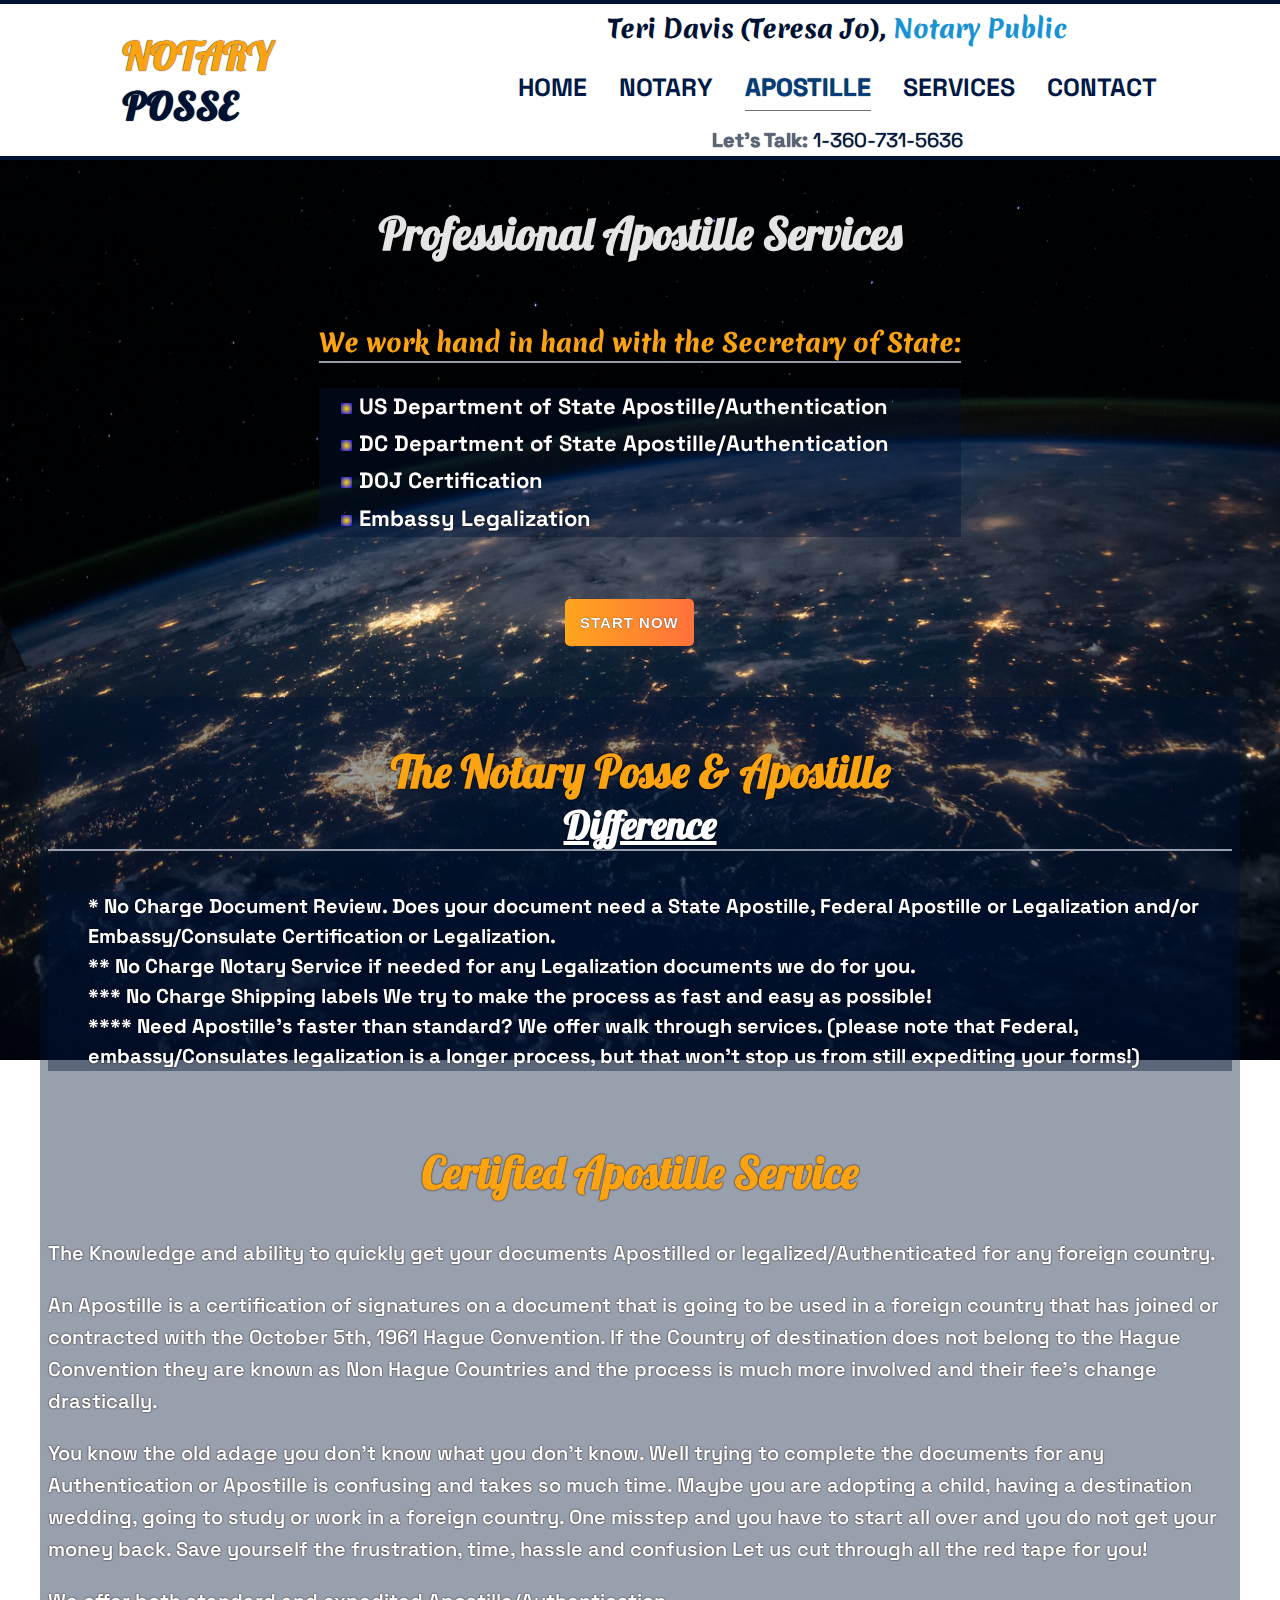
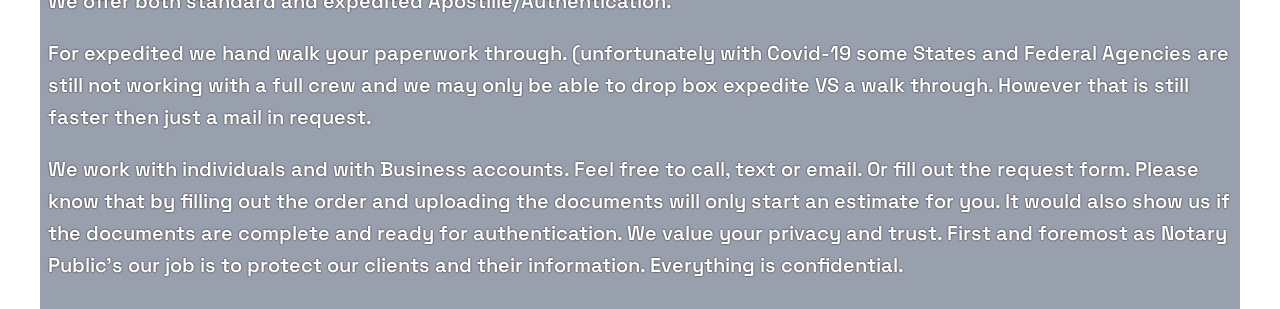
==== apostille.html @ 1f8e160b "update 1.05 commit" ====
<!DOCTYPE html>
<html lang="en">

<head>
    <meta charset="UTF-8">
    <meta http-equiv="X-UA-Compatible" content="IE=edge">
    <meta name="viewport" content="width=device-width, initial-scale=1.0">
    <link rel="preconnect" href="https://fonts.googleapis.com">
    <link rel="preconnect" href="https://fonts.gstatic.com" crossorigin>
    <link
        href="https://fonts.googleapis.com/css2?family=Lobster&family=Merienda:wght@700&family=Space+Grotesk:wght@400;700&display=swap"
        rel="stylesheet">
    <link rel="stylesheet" href="index.css">
    <title>Notary Posse - Apostille</title>
</head>

<body>

    <header class="sticky">

        <nav class="flex nav-layout">
            <div>
                <h1>Notary <span>Posse</span></h1>
            </div>
            <div id="nav-responsive">
                <div>
                    <h3 class="center-text">Teri Davis (Teresa Jo), <span class="text-light-blue">Notary
                            Public</span></h3>

                </div>
                <ul class="flex nav-button-layout">
                    <li><a href="index.html">HOME</a></li>
                    <li><a href="notary.html">NOTARY</a></li>
                    <li><a class="current-page" href="#">APOSTILLE</a></li>
                    <li><a href="services.html">SERVICES</a></li>
                    <li><a href="contact.html">CONTACT</a></li>
                </ul>
                <div>
                    <p class="center-text">Let's Talk: <span>1-360-731-5636</span></p>
                </div>
            </div>
        </nav>
    </header>
    <img class="notary-space-image" src="images/nasa-Q1p7bh3SHj8-unsplash.jpg"
        alt=" Nasa image of earth at night showing the connection of lights">
    <div class="container-width color-white body-padding">
        <div class="flex flex-column align-items-center">
            <h2>Professional Apostille Services</h2>
            <div>
                <h3 class="text-orange border-underline center-text">We work hand in hand with the Secretary of
                    State:</h3>
                <ul class="services-li background-blue">
                    <li>US Department of State Apostille/Authentication</li>
                    <li>DC Department of State Apostille/Authentication</li>
                    <li>DOJ Certification</li>
                    <li>Embassy Legalization</li>
                </ul>
            </div>

        </div>
        <div class="button-container margin-0-a margin-top-4">
            <button class="button button-start">Start Now</button>
        </div>
    </div>

    <div class="background-blue container-width">
        <div class="body-padding margin-top-4">
            <h2 class="center-text border-underline text-orange center-text">The Notary Posse & Apostille <span
                    class="underline block text-white">Difference</span></h2>
            <ul class="body-li text-white background-blue margin-top-4">
                <li>* No Charge Document Review. Does your document need a State Apostille,
                    Federal
                    Apostille or Legalization and/or Embassy/Consulate Certification or Legalization.</li>
                <li>** No Charge Notary Service if needed for any Legalization documents we
                    do
                    for
                    you.</li>
                <li>*** No Charge Shipping labels We try to make the process as fast and easy
                    as
                    possible!</li>
                <li>**** Need Apostille's faster than standard? We offer walk through
                    services.
                    (please note that Federal, embassy/Consulates legalization is a longer process, but that
                    won't
                    stop
                    us
                    from
                    still expediting your forms!)</li>
            </ul>
        </div>

        <div class="container-width body-padding">
            <h2 class="center-text text-orange">Certified Apostille Service</h2>
            <p>The Knowledge and ability to quickly get your documents Apostilled or
                legalized/Authenticated
                for any foreign country.</p>
            <p>An Apostille is a certification of signatures on a document that is going to be used
                in a
                foreign country that has joined or contracted with the October 5th, 1961 Hague Convention. If the
                Country of
                destination does not belong to the Hague Convention they are known as Non Hague Countries and the
                process is
                much more involved and their fee's change drastically. </p>
            <p>You know the old adage you don't know what you don't know. Well trying to complete
                the
                documents for any Authentication or Apostille is confusing and takes so much time. Maybe you are
                adopting a
                child, having a destination wedding, going to study or work in a foreign country. One misstep and
                you
                have
                to
                start all over and you do not get your money back. Save yourself the frustration, time, hassle and
                confusion
                Let
                us cut through all the red tape for you!</p>
            <p>We offer both standard and expedited Apostille/Authentication. </p>
            <p>For expedited we hand walk your paperwork through. (unfortunately with Covid-19 some
                States
                and Federal Agencies are still not working with a full crew and we may only be able to drop box
                expedite
                VS
                a
                walk through. However that is still faster then just a mail in request.</p>
            <p>We work with individuals and with Business accounts. Feel free to call, text or
                email. Or
                fill out the request form. Please know that by filling out the order and uploading the documents
                will
                only
                start
                an estimate for you. It would also show us if the documents are complete and ready for
                authentication.
                We
                value
                your privacy and trust. First and foremost as Notary Public's our job is to protect our clients and
                their
                information. Everything is confidential.</p>
        </div>
    </div>




    <script src="script.js"></script>
</body>

</html>
---- index.css ----
:root {
    font-size: 62.5%;
}

* {
    box-sizing: border-box;
}

body {
    font-size: 1.6rem;
    font-family: 'Space Grotesk', Georgia, 'Times New Roman', Times, serif, Arial, sans-serif, Courier, monospace;
    margin: 0;
}


/* black #000000
light grey #e5e5e5
white #ffffff
dark blue #14214d
orange #fca311 */

/* very light blue #0466c8
light blue #0353a4
medium blue #023e7d
medium dark blue #002855
dark medium blue #001845
black blue #001233
blue grey #33415c
dark grey #5c677d
grey #7d8597
light grey #979dac
white #ffffff 
*/


/* Typography */

h1 {
    font-size: 4rem;
    font-weight: 800;
    font-family: 'Lobster';
}

h2 {
    font-family: 'Lobster', cursive, 'Trebuchet MS', 'Lucida Sans Unicode', 'Lucida Grande', 'Lucida Sans', Arial, sans-serif;
    font-size: 4.5rem;
}

h2 span {
    font-size: 4rem;
}

h3 {
    font-family: 'Merienda', 'Trebuchet MS', 'Lucida Sans Unicode', 'Lucida Grande', 'Lucida Sans', Arial, sans-serif;

}

.lobster {
    font-family: 'Lobster', cursive, 'Trebuchet MS', 'Lucida Sans Unicode', 'Lucida Grande', 'Lucida Sans', Arial, sans-serif;
}



h3 {
    font-size: 2.5rem;
    font-weight: 800;
}

h4 {
    font-family: 'Lobster', cursive, 'Trebuchet MS', 'Lucida Sans Unicode', 'Lucida Grande', 'Lucida Sans', Arial, sans-serif;
    font-size: 2.5rem;
}

aside {
    font-family: system-ui, -apple-system, BlinkMacSystemFont, 'Segoe UI', Roboto, Oxygen, Ubuntu, Cantarell, 'Open Sans', 'Helvetica Neue', sans-serif;
    font-size: 2rem;
}

aside li {
    font-size: 2rem;
    list-style: none;
    font-weight: 700;
}

p {
    font-weight: 600;
    font-size: 2rem;
    line-height: 1.6;
}

nav p {
    color: #5c677d;
    text-shadow: 0 0 1px black;
    font-weight: 800;
}

nav p span {
    color: #001845;
    font-weight: 400;
}

.underline {
    text-decoration: underline;
    font-weight: 800;
}

.services-li {
    font-size: 2.2rem;
    list-style: square repeating-radial-gradient(gold, blue);
    line-height: 1.7;
    font-weight: 700;
}

.center-text {
    text-align: center;
}

.width-box {
    max-width: 30rem;
    justify-content: center;
}

.flex-column {
    flex-direction: column;
}

.flex-center {
    justify-content: center;
}

.flex-evenly {
    justify-content: space-evenly;
}

.flex-around {
    justify-content: space-around;
}

.flex-between {
    align-items: flex-end;
    height: 100%;
}

.align-items-center {
    align-items: center;
}

.landing-image {
    width: 100%;
    border-radius: 20px;
}

.block {
    display: block;
}

.margin-0-a {
    margin: 0 auto;
}

.button-container {
    margin-top: 3em;
    width: 15rem;
    height: 5rem;
}


/* *** Layout *** */


/* --- Nav Layout --- // */

h1 {
    color: #fca311;
    text-transform: uppercase;
    text-shadow: 0 0 1px black;

}

h1 span {
    display: block;
    color: #001233;
}


.container-width {
    max-width: 120rem;
    margin: 0 auto;
}

.nav-layout {
    justify-content: space-around;
    height: 10em;
    border-top: 4px solid #001233;
    border-bottom: 4px solid #001233;
    width: 100%;
    align-items: center;
    background-color: #ffffff
}

.sticky {
    position: sticky;
    top: 0;
    z-index: 2;
}

.nav-button-layout {
    align-items: center;
    list-style: none;
    gap: 2em;
}

nav ul {
    list-style: none;
    padding: 0;
    display: flex;
    justify-content: center;
}


nav a {
    text-decoration: none;
    color: #001845;
    font-size: 2.5rem;
    font-weight: 700;
    padding: .25em 0;
}

nav a:hover,
nav a:focus {
    color: #1792d2;
}

.current-page {
    border-bottom: 1px solid #707070;
    color: #023e7d;
    text-shadow: 0 0 1px black;

}

.current-page:hover {
    color: #707070;
}


/* --- body layout --- */
.flex {
    display: flex;
}


.flex-width-60 {
    width: 60%;
}

.flex-width-40 {
    width: 40%;
}

.flex-width-20 {
    width: 20%;
}



h3 {
    color: #001233;
}

h3 span {
    color: #1792d2;
}

.sticky-widget {
    position: sticky;

}

.background-grey {
    background-color: #e5e5e5;
}

.body-padding {
    padding: .5em;
}

.border-circle {
    border-radius: 50%;
    width: 70%;
    color: #fca311;
    justify-content: center;
    padding: 5em;
}



.border-circle p {
    color: #ffffff;

}

.text-white {
    color: white;
    text-shadow: 0 0 2px black;
}


.background-blue {
    background-color: #00123366;
    color: #ffffff;
    text-shadow: 0 0 2px black;
}



.text-orange {
    color: #fca311;
    text-shadow: 0 0 2px black;
}

.border-left-orange {
    border-left: 2px solid #fca311;
}

.margin {
    margin: 0;
}

.margin-bottom-0 {
    margin-bottom: 0;
}

.body-li {
    list-style: none;
    font-size: 2rem;
    line-height: 1.5;
    font-weight: 800;
}



.border-orange {
    border: 5px solid #fca311;
}

.text-light-blue {
    color: #1792d2;
}


/* fun border */
.border-underline {
    border-bottom: 2px solid #979dac;

}

.margin-top-1 {
    margin-top: 1rem;
}

.margin-top-4 {
    margin-top: 4rem;
}

.margin-top-7 {
    margin-top: 7rem;
}

.button-home-top {
    margin-top: 9em;
}

.gap-2em {
    gap: 2em;
}

.nav-flex {
    display: flex;
}

.flex-width-33 {
    width: 33%;
}

.notary-space-image {
    width: 100%;
    height: 100vh;
    position: fixed;
    z-index: -1;
}

.color-white {
    color: #e5e5e5;
}

.top-10 {
    margin-top: 60rem;
}

.image-width {
    max-width: 50%;
}

.notary-image {
    width: 100%;
    border-radius: 50%;
}

.container-contact-width {
    width: 30rem;
}

.email-collector {
    width: 80%;
    max-width: 300px;
}

.border-contact {
    border: 4px double #001233;
    background-color: #5b6378c9;
    padding: 1em;
    text-align: center;
    margin-top: 2em;
    color: #e2e8f4;
    font-size: 2rem;
}

.order-2 {
    order: 2;
}

/* ***Modal*** */
#overlay {
    display: none;
    width: 100%;
    height: 100%;
    position: fixed;
    top: 0;
    left: 0;
    bottom: 0;
    right: 0;
    background-color: rgba(0, 0, 0, 0.8);
}

#modal {
    background-color: rgba(0, 0, 0, 0);
    max-width: 800px;
    color: white;
    margin: 0 auto;
    padding: 20px;
    height: 500px;
    position: relative;
    top: 30%;
}

#open-modal,
#close-modal {
    background-color: royalblue;
    color: white;
    padding: 15px;
    font-size: 20px;
    cursor: pointer;
}

.hover-modal:hover {
    cursor: pointer;
    color: white;
    text-decoration: underline gold;
}

/* ***Modal*** */

input {
    width: 100%;
    border-radius: 5px;
}

label {
    text-align: center;
}

input {
    font-family: inherit;
    text-align: center;
    margin-bottom: .75em;
    padding: .25em;
    border: 1px solid #404040;
    transform: scale(1);
    transition: transform 250ms;
}

input:focus {
    transform: scale(1.1);
}

@media (max-width:600px) {
    .grid {
        display: flex;
        flex-direction: column;
    }

    nav p {
        font-size: 1.5rem;
    }

    nav p span {
        font-size: 2rem;
    }

    .flex-width-60 {
        width: 100%;
    }

    .border-circle {
        border-radius: 0;
        width: 100%;
    }

    .flex {
        flex: none;
        display: grid;
        place-items: center;
    }

    .body-padding {
        width: 100%;

    }

    h1 {
        margin: 0;
        font-size: 3rem;
    }

    h1 span {
        display: inline;
    }

    h3 {
        font-size: 2rem;
        margin-top: 0;
    }

    h3 span {
        display: block;
        order: 2;
    }

    nav h3 {
        margin-bottom: 0;
    }

    nav p {
        margin: 0;
    }

    .nav-button-layout {
        display: flex;
        margin: 0;
        gap: 8px;
    }

    nav a {
        font-size: 1.5rem;
    }

    .border-left-orange {
        border: none;
    }

    .underline-transition {
        border-bottom: 2px solid #979dac;
    }

    .top-10 {
        margin-top: 10rem;
    }

    .flex-width-40 {
        width: 100%;
    }

    .flex-width-33 {
        width: 100%;
    }

}

.grid-column-span-2 {
    grid-column: span 2;
}


.modal-background {
    border-radius: 2em;
    max-width: 400px;
    padding: 1em;
}



.stamp-image {
    width: 100%;
    border-radius: 2rem;
}

.font-size-plus {
    font-size: 2.4rem;
}

.button {
    display: inline-block;
    padding: 1em 1em;
    font-size: 1.5rem;
    text-transform: uppercase;
    font-weight: 900;
    letter-spacing: 1px;
    border: 0;
    cursor: pointer;
}

.button-start {
    background-image: linear-gradient(to left, #FF713B, #FFA51D);
    color: white;
    text-shadow: 0 0 1px black;
    border-radius: 5px;
    transform: scale(1);
    transition: transform 250ms;
}

.button-start:hover,
.button-start:focus {
    transform: scale(1.1);
    color: #1792d2;
}


/* Intro animation and @media */

/* Below turned off because it was annoying every time */

.intro-logo-container {
    content: '';
    width: 120rem;
    position: fixed;
    opacity: .07;
}

.fade-out {
    -webkit-animation: fadeout 6s;
    -moz-animation: fadeout 6s;
    animation: fadeout 6s;
}

.image-landing {
    width: 100%;
}



.logo {
    width: 100%;
    height: 100vh;
}

.fadein {
    animation: fadein 3s;

}


/* @keyframes fadeout {
    from {
        opacity: 1
    }

    to {
        opacity: .1
    }
}

@-webkit-keyframeskeyframes fadeout {
    from {
        opacity: 1
    }

    to {
        opacity: .1
    }
}

@-moz-keyframeskeyframes fadeout {
    from {
        opacity: 1
    }

    to {
        opacity: .1
    }
}

@keyframes fadein {
    from {
        opacity: 0
    }

    to {
        opacity: 1
    }
} */
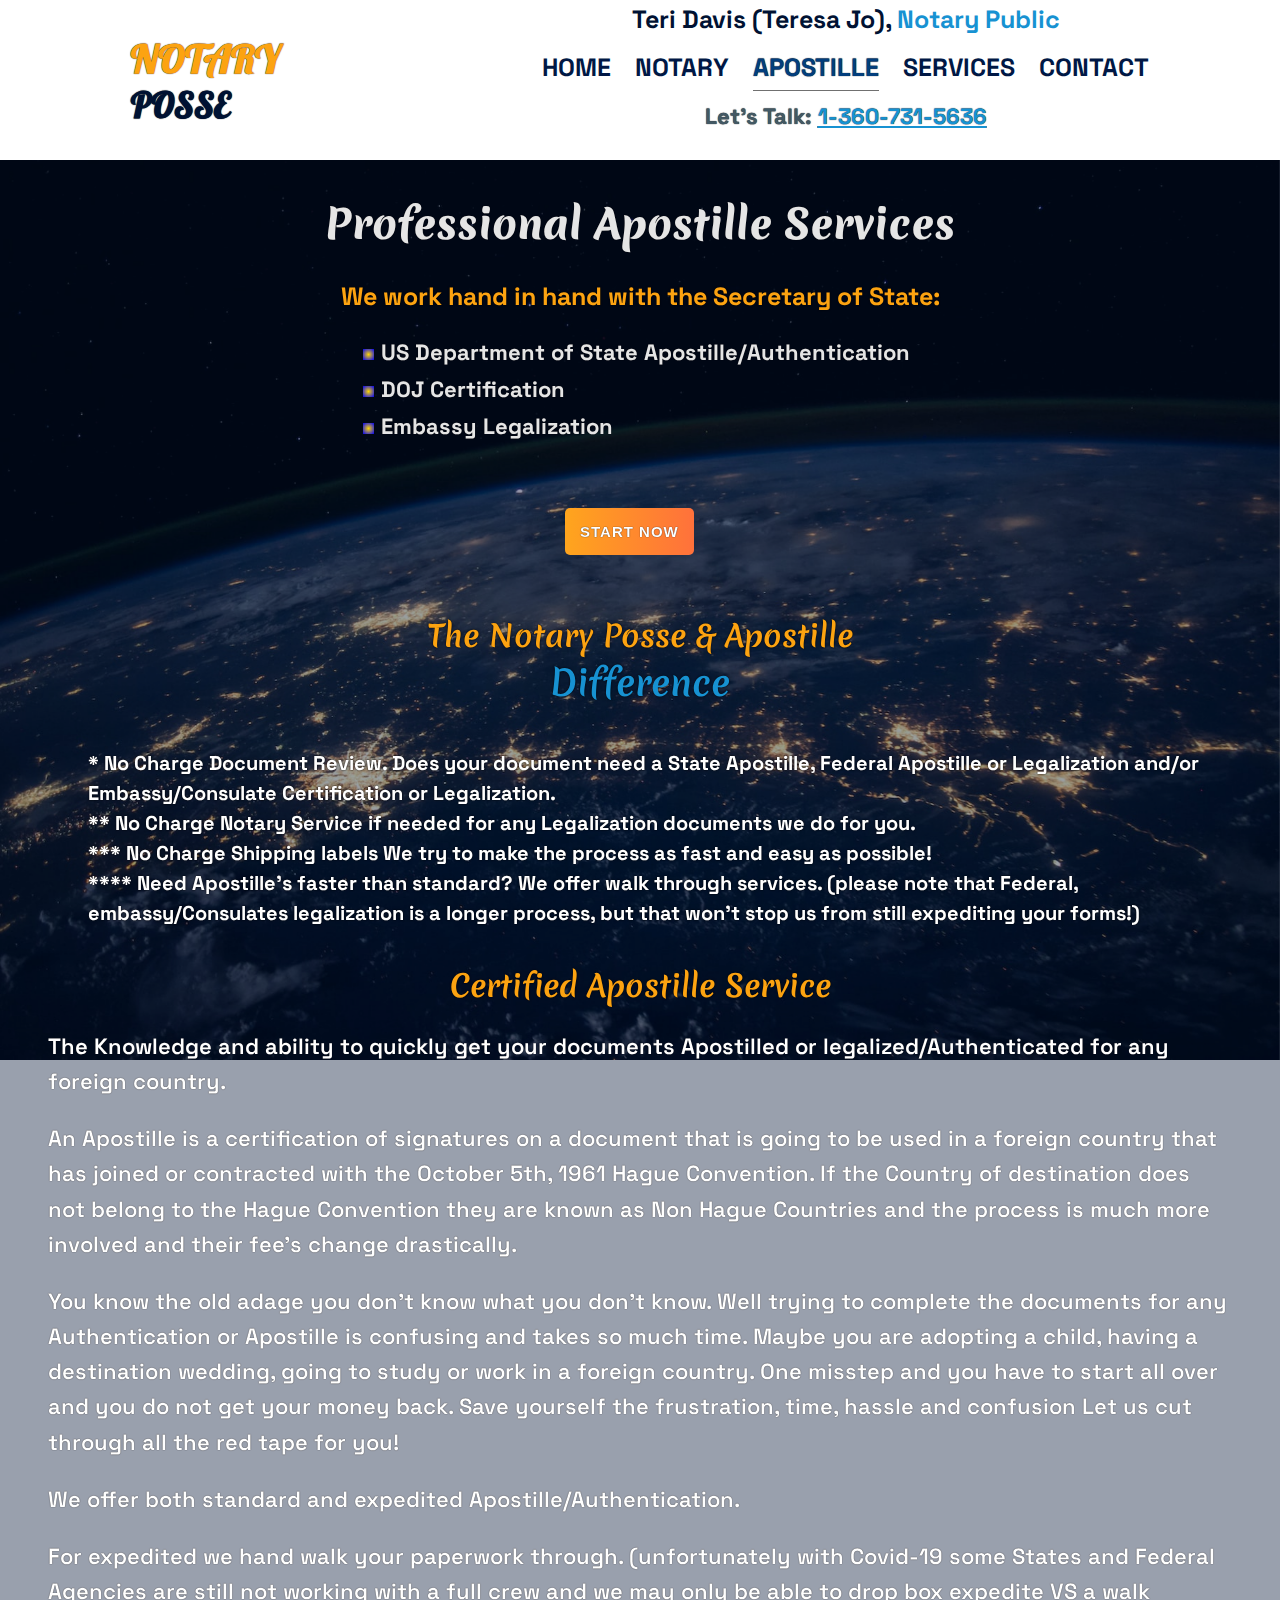
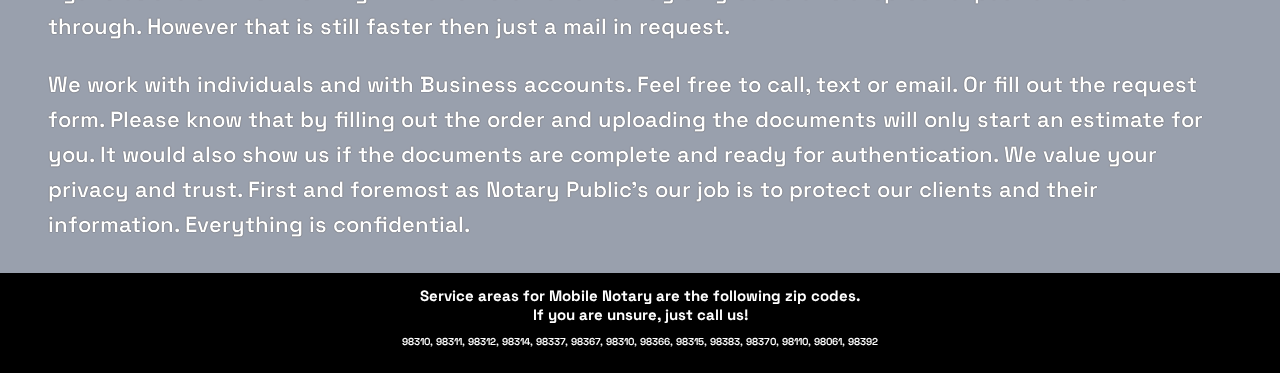
==== commit 1cb51a3b: "Commit for final review layout" ====
--- a/apostille.html
+++ b/apostille.html
@@ -5,6 +5,8 @@
     <meta charset="UTF-8">
     <meta http-equiv="X-UA-Compatible" content="IE=edge">
     <meta name="viewport" content="width=device-width, initial-scale=1.0">
+    <meta name="description" content="Provider of local, online, and mobile, notary services.">
+    <meta name="description" content="Provider of online, US wide, every state and local city apostille services.">
     <link rel="preconnect" href="https://fonts.googleapis.com">
     <link rel="preconnect" href="https://fonts.gstatic.com" crossorigin>
     <link
@@ -15,130 +17,133 @@
 </head>
 
 <body>
+    <div class="background-blue">
 
-    <header class="sticky">
+        <nav class="sticky">
+            <div class="nav-layout">
+                <div>
+                    <h2>Notary <span>Posse</span></h2>
+                </div>
 
-        <nav class="flex nav-layout">
-            <div>
-                <h1>Notary <span>Posse</span></h1>
-            </div>
-            <div id="nav-responsive">
-                <div>
-                    <h3 class="center-text">Teri Davis (Teresa Jo), <span class="text-light-blue">Notary
-                            Public</span></h3>
-
-                </div>
-                <ul class="flex nav-button-layout">
-                    <li><a href="index.html">HOME</a></li>
-                    <li><a href="notary.html">NOTARY</a></li>
-                    <li><a class="current-page" href="#">APOSTILLE</a></li>
-                    <li><a href="services.html">SERVICES</a></li>
-                    <li><a href="contact.html">CONTACT</a></li>
-                </ul>
-                <div>
-                    <p class="center-text">Let's Talk: <span>1-360-731-5636</span></p>
+                <div class="flex flex-column flex-evenly">
+                    <div>
+                        <h3 class="center-text">Teri Davis (Teresa Jo), <span class="text-light-blue">Notary
+                                Public</span></h3>
+                    </div>
+                    <ul class="nav-button-layout">
+                        <li><a href="index.html">HOME</a></li>
+                        <li><a href="notary.html">NOTARY</a></li>
+                        <li><a class="current-page" href="#">APOSTILLE</a></li>
+                        <li><a href="services.html">SERVICES</a></li>
+                        <li><a href="contact.html">CONTACT</a></li>
+                    </ul>
+                    <div>
+                        <p class="center-text">Let's Talk: <span>1-360-731-5636</span></p>
+                    </div>
                 </div>
             </div>
         </nav>
-    </header>
-    <img class="notary-space-image" src="images/nasa-Q1p7bh3SHj8-unsplash.jpg"
-        alt=" Nasa image of earth at night showing the connection of lights">
-    <div class="container-width color-white body-padding">
-        <div class="flex flex-column align-items-center">
-            <h2>Professional Apostille Services</h2>
-            <div>
-                <h3 class="text-orange border-underline center-text">We work hand in hand with the Secretary of
-                    State:</h3>
-                <ul class="services-li background-blue">
-                    <li>US Department of State Apostille/Authentication</li>
-                    <li>DC Department of State Apostille/Authentication</li>
-                    <li>DOJ Certification</li>
-                    <li>Embassy Legalization</li>
+        <div class="background-image"></div>
+        <header class="container-width color-white body-padding">
+            <div class="flex flex-column align-items-center">
+                <h1 class="center-text">Professional Apostille Services</h1>
+                <div>
+                    <h3 class="text-orange border-underline center-text">We work hand in hand with the Secretary of
+                        State:</h3>
+                    <ul class="services-li flex-column">
+                        <li>US Department of State Apostille/Authentication</li>
+                        <li>DOJ Certification</li>
+                        <li>Embassy Legalization</li>
+                    </ul>
+                </div>
+
+            </div>
+            <div class="button-container margin-0-a margin-top-4">
+                <button class="button button-start">Start Now</button>
+            </div>
+        </header>
+
+        <main class="container-width">
+            <div class="body-padding margin-top-4">
+                <h2 class="center-text border-underline text-orange center-text">The Notary Posse & Apostille <span
+                        class="block text-light-blue">Difference</span></h2>
+                <ul class="body-li text-white margin-top-4">
+                    <li>* No Charge Document Review. Does your document need a State Apostille,
+                        Federal
+                        Apostille or Legalization and/or Embassy/Consulate Certification or Legalization.</li>
+                    <li>** No Charge Notary Service if needed for any Legalization documents we
+                        do
+                        for
+                        you.</li>
+                    <li>*** No Charge Shipping labels We try to make the process as fast and easy
+                        as
+                        possible!</li>
+                    <li>**** Need Apostille's faster than standard? We offer walk through
+                        services.
+                        (please note that Federal, embassy/Consulates legalization is a longer process, but that
+                        won't
+                        stop
+                        us
+                        from
+                        still expediting your forms!)</li>
                 </ul>
             </div>
 
-        </div>
-        <div class="button-container margin-0-a margin-top-4">
-            <button class="button button-start">Start Now</button>
-        </div>
+            <div class="container-width body-padding">
+                <h2 class="center-text text-orange border-underline">Certified Apostille Service</h2>
+                <p>The Knowledge and ability to quickly get your documents Apostilled or
+                    legalized/Authenticated
+                    for any foreign country.</p>
+                <p>An Apostille is a certification of signatures on a document that is going to be used
+                    in a
+                    foreign country that has joined or contracted with the October 5th, 1961 Hague Convention. If the
+                    Country of
+                    destination does not belong to the Hague Convention they are known as Non Hague Countries and the
+                    process is
+                    much more involved and their fee's change drastically. </p>
+                <p>You know the old adage you don't know what you don't know. Well trying to complete
+                    the
+                    documents for any Authentication or Apostille is confusing and takes so much time. Maybe you are
+                    adopting a
+                    child, having a destination wedding, going to study or work in a foreign country. One misstep and
+                    you
+                    have
+                    to
+                    start all over and you do not get your money back. Save yourself the frustration, time, hassle and
+                    confusion
+                    Let
+                    us cut through all the red tape for you!</p>
+                <p>We offer both standard and expedited Apostille/Authentication. </p>
+                <p>For expedited we hand walk your paperwork through. (unfortunately with Covid-19 some
+                    States
+                    and Federal Agencies are still not working with a full crew and we may only be able to drop box
+                    expedite
+                    VS
+                    a
+                    walk through. However that is still faster then just a mail in request.</p>
+                <p>We work with individuals and with Business accounts. Feel free to call, text or
+                    email. Or
+                    fill out the request form. Please know that by filling out the order and uploading the documents
+                    will
+                    only
+                    start
+                    an estimate for you. It would also show us if the documents are complete and ready for
+                    authentication.
+                    We
+                    value
+                    your privacy and trust. First and foremost as Notary Public's our job is to protect our clients and
+                    their
+                    information. Everything is confidential.</p>
+            </div>
+        </main>
+
     </div>
 
-    <div class="background-blue container-width">
-        <div class="body-padding margin-top-4">
-            <h2 class="center-text border-underline text-orange center-text">The Notary Posse & Apostille <span
-                    class="underline block text-white">Difference</span></h2>
-            <ul class="body-li text-white background-blue margin-top-4">
-                <li>* No Charge Document Review. Does your document need a State Apostille,
-                    Federal
-                    Apostille or Legalization and/or Embassy/Consulate Certification or Legalization.</li>
-                <li>** No Charge Notary Service if needed for any Legalization documents we
-                    do
-                    for
-                    you.</li>
-                <li>*** No Charge Shipping labels We try to make the process as fast and easy
-                    as
-                    possible!</li>
-                <li>**** Need Apostille's faster than standard? We offer walk through
-                    services.
-                    (please note that Federal, embassy/Consulates legalization is a longer process, but that
-                    won't
-                    stop
-                    us
-                    from
-                    still expediting your forms!)</li>
-            </ul>
-        </div>
-
-        <div class="container-width body-padding">
-            <h2 class="center-text text-orange">Certified Apostille Service</h2>
-            <p>The Knowledge and ability to quickly get your documents Apostilled or
-                legalized/Authenticated
-                for any foreign country.</p>
-            <p>An Apostille is a certification of signatures on a document that is going to be used
-                in a
-                foreign country that has joined or contracted with the October 5th, 1961 Hague Convention. If the
-                Country of
-                destination does not belong to the Hague Convention they are known as Non Hague Countries and the
-                process is
-                much more involved and their fee's change drastically. </p>
-            <p>You know the old adage you don't know what you don't know. Well trying to complete
-                the
-                documents for any Authentication or Apostille is confusing and takes so much time. Maybe you are
-                adopting a
-                child, having a destination wedding, going to study or work in a foreign country. One misstep and
-                you
-                have
-                to
-                start all over and you do not get your money back. Save yourself the frustration, time, hassle and
-                confusion
-                Let
-                us cut through all the red tape for you!</p>
-            <p>We offer both standard and expedited Apostille/Authentication. </p>
-            <p>For expedited we hand walk your paperwork through. (unfortunately with Covid-19 some
-                States
-                and Federal Agencies are still not working with a full crew and we may only be able to drop box
-                expedite
-                VS
-                a
-                walk through. However that is still faster then just a mail in request.</p>
-            <p>We work with individuals and with Business accounts. Feel free to call, text or
-                email. Or
-                fill out the request form. Please know that by filling out the order and uploading the documents
-                will
-                only
-                start
-                an estimate for you. It would also show us if the documents are complete and ready for
-                authentication.
-                We
-                value
-                your privacy and trust. First and foremost as Notary Public's our job is to protect our clients and
-                their
-                information. Everything is confidential.</p>
-        </div>
-    </div>
-
-
-
+    <footer class="text-white">
+        <h5>Service areas for Mobile Notary are the following zip codes.<span class="block">If you are unsure, just call
+                us!</span></h4>
+            <p> 98310, 98311, 98312, 98314, 98337, 98367, 98310, 98366, 98315, 98383, 98370, 98110, 98061, 98392</p>
+    </footer>
 
     <script src="script.js"></script>
 </body>
--- a/index.css
+++ b/index.css
@@ -35,31 +35,38 @@
 
 /* Typography */
 
+h1,
+h2,
+h2 {
+    font-family: 'Merienda', 'Trebuchet MS', 'Lucida Sans Unicode', 'Lucida Grande', 'Lucida Sans', Arial, sans-serif;
+
+}
+
 h1 {
     font-size: 4rem;
     font-weight: 800;
-    font-family: 'Lobster';
-}
-
-h2 {
+}
+
+h2,
+h3 {
+    margin: 0;
+    font-size: 3rem;
+}
+
+nav h2 {
     font-family: 'Lobster', cursive, 'Trebuchet MS', 'Lucida Sans Unicode', 'Lucida Grande', 'Lucida Sans', Arial, sans-serif;
-    font-size: 4.5rem;
+    margin: 0;
+    font-size: 4rem;
 }
 
 h2 span {
-    font-size: 4rem;
-}
-
-h3 {
-    font-family: 'Merienda', 'Trebuchet MS', 'Lucida Sans Unicode', 'Lucida Grande', 'Lucida Sans', Arial, sans-serif;
-
-}
+    font-size: 3.5rem;
+}
+
 
 .lobster {
     font-family: 'Lobster', cursive, 'Trebuchet MS', 'Lucida Sans Unicode', 'Lucida Grande', 'Lucida Sans', Arial, sans-serif;
 }
-
-
 
 h3 {
     font-size: 2.5rem;
@@ -69,6 +76,15 @@
 h4 {
     font-family: 'Lobster', cursive, 'Trebuchet MS', 'Lucida Sans Unicode', 'Lucida Grande', 'Lucida Sans', Arial, sans-serif;
     font-size: 2.5rem;
+}
+
+h5 {
+    font-size: 1.5rem;
+    margin: 0;
+}
+
+footer p {
+    font-size: 1rem;
 }
 
 aside {
@@ -84,19 +100,23 @@
 
 p {
     font-weight: 600;
-    font-size: 2rem;
+    font-size: 2.2rem;
     line-height: 1.6;
 }
 
 nav p {
-    color: #5c677d;
+    margin-top: 0;
+    color: #435965;
+    text-shadow: none;
+    font-weight: 800;
     text-shadow: 0 0 1px black;
+}
+
+nav p span {
+    color: #1792d2;
     font-weight: 800;
-}
-
-nav p span {
-    color: #001845;
-    font-weight: 400;
+    text-shadow: 0 0 1px black;
+    text-decoration: underline;
 }
 
 .underline {
@@ -105,6 +125,7 @@
 }
 
 .services-li {
+    display: flex;
     font-size: 2.2rem;
     list-style: square repeating-radial-gradient(gold, blue);
     line-height: 1.7;
@@ -170,16 +191,21 @@
 
 /* --- Nav Layout --- // */
 
-h1 {
+nav h2 {
     color: #fca311;
     text-transform: uppercase;
     text-shadow: 0 0 1px black;
 
 }
 
-h1 span {
+nav h2 span {
     display: block;
     color: #001233;
+}
+
+nav h3,
+nav a {
+    text-shadow: none;
 }
 
 
@@ -189,13 +215,12 @@
 }
 
 .nav-layout {
+    display: flex;
     justify-content: space-around;
     height: 10em;
-    border-top: 4px solid #001233;
-    border-bottom: 4px solid #001233;
     width: 100%;
     align-items: center;
-    background-color: #ffffff
+    background-color: white;
 }
 
 .sticky {
@@ -205,9 +230,10 @@
 }
 
 .nav-button-layout {
+    display: flex;
     align-items: center;
     list-style: none;
-    gap: 2em;
+    gap: 1.5em;
 }
 
 nav ul {
@@ -292,8 +318,6 @@
     padding: 5em;
 }
 
-
-
 .border-circle p {
     color: #ffffff;
 
@@ -308,10 +332,8 @@
 .background-blue {
     background-color: #00123366;
     color: #ffffff;
-    text-shadow: 0 0 2px black;
-}
-
-
+    text-shadow: 0 0 1px black;
+}
 
 .text-orange {
     color: #fca311;
@@ -337,8 +359,6 @@
     font-weight: 800;
 }
 
-
-
 .border-orange {
     border: 5px solid #fca311;
 }
@@ -347,13 +367,6 @@
     color: #1792d2;
 }
 
-
-/* fun border */
-.border-underline {
-    border-bottom: 2px solid #979dac;
-
-}
-
 .margin-top-1 {
     margin-top: 1rem;
 }
@@ -382,11 +395,14 @@
     width: 33%;
 }
 
-.notary-space-image {
+.background-image {
+    background-image: url("images/nasa-Q1p7bh3SHj8-unsplash.jpg");
+    position: fixed;
+    background-size: cover;
+    background-position: center;
+    z-index: -1;
     width: 100%;
-    height: 100vh;
-    position: fixed;
-    z-index: -1;
+    height: 100%;
 }
 
 .color-white {
@@ -419,14 +435,35 @@
     border: 4px double #001233;
     background-color: #5b6378c9;
     padding: 1em;
-    text-align: center;
+    text-align: left;
     margin-top: 2em;
     color: #e2e8f4;
     font-size: 2rem;
 }
 
+textarea {
+    width: 100%;
+    max-width: 100%;
+    min-width: 100%;
+    min-height: 10rem;
+}
+
 .order-2 {
     order: 2;
+}
+
+.content-align {
+    align-items: center;
+}
+
+footer {
+    background-color: black;
+    height: 10rem;
+    width: 100vw;
+    display: grid;
+    place-items: center;
+    place-content: center;
+    text-align: center;
 }
 
 /* ***Modal*** */
@@ -439,32 +476,55 @@
     left: 0;
     bottom: 0;
     right: 0;
-    background-color: rgba(0, 0, 0, 0.8);
+    background-color: rgba(0, 0, 0, 0.9);
 }
 
 #modal {
+    display: grid;
+    place-items: center;
+    place-content: center;
     background-color: rgba(0, 0, 0, 0);
     max-width: 800px;
     color: white;
     margin: 0 auto;
     padding: 20px;
-    height: 500px;
+    height: 400px;
     position: relative;
-    top: 30%;
-}
-
-#open-modal,
+    top: 20%;
+}
+
+#modal h3 {
+    text-align: center;
+    margin-bottom: 0;
+}
+
+#modal p {
+    margin: 0;
+}
+
+
 #close-modal {
-    background-color: royalblue;
-    color: white;
-    padding: 15px;
-    font-size: 20px;
+    background: none;
+    color: #fca311;
+    font-size: 1.5rem;
     cursor: pointer;
+    border: none;
+}
+
+#close-modal:hover {
+    text-decoration: underline white;
+}
+
+.hover-modal {
+    background: none;
+    border: none;
+    color: #ffffff;
+    text-decoration: underline #1792d2;
+    font-size: 2.5rem;
 }
 
 .hover-modal:hover {
     cursor: pointer;
-    color: white;
     text-decoration: underline gold;
 }
 
@@ -476,7 +536,7 @@
 }
 
 label {
-    text-align: center;
+    text-align: left;
 }
 
 input {
@@ -493,111 +553,11 @@
     transform: scale(1.1);
 }
 
-@media (max-width:600px) {
-    .grid {
-        display: flex;
-        flex-direction: column;
-    }
-
-    nav p {
-        font-size: 1.5rem;
-    }
-
-    nav p span {
-        font-size: 2rem;
-    }
-
-    .flex-width-60 {
-        width: 100%;
-    }
-
-    .border-circle {
-        border-radius: 0;
-        width: 100%;
-    }
-
-    .flex {
-        flex: none;
-        display: grid;
-        place-items: center;
-    }
-
-    .body-padding {
-        width: 100%;
-
-    }
-
-    h1 {
-        margin: 0;
-        font-size: 3rem;
-    }
-
-    h1 span {
-        display: inline;
-    }
-
-    h3 {
-        font-size: 2rem;
-        margin-top: 0;
-    }
-
-    h3 span {
-        display: block;
-        order: 2;
-    }
-
-    nav h3 {
-        margin-bottom: 0;
-    }
-
-    nav p {
-        margin: 0;
-    }
-
-    .nav-button-layout {
-        display: flex;
-        margin: 0;
-        gap: 8px;
-    }
-
-    nav a {
-        font-size: 1.5rem;
-    }
-
-    .border-left-orange {
-        border: none;
-    }
-
-    .underline-transition {
-        border-bottom: 2px solid #979dac;
-    }
-
-    .top-10 {
-        margin-top: 10rem;
-    }
-
-    .flex-width-40 {
-        width: 100%;
-    }
-
-    .flex-width-33 {
-        width: 100%;
-    }
-
-}
-
-.grid-column-span-2 {
-    grid-column: span 2;
-}
-
-
 .modal-background {
     border-radius: 2em;
     max-width: 400px;
     padding: 1em;
 }
-
-
 
 .stamp-image {
     width: 100%;
@@ -635,76 +595,182 @@
 }
 
 
-/* Intro animation and @media */
-
-/* Below turned off because it was annoying every time */
-
-.intro-logo-container {
-    content: '';
-    width: 120rem;
-    position: fixed;
-    opacity: .07;
-}
-
-.fade-out {
-    -webkit-animation: fadeout 6s;
-    -moz-animation: fadeout 6s;
-    animation: fadeout 6s;
-}
-
-.image-landing {
-    width: 100%;
-}
-
-
-
-.logo {
-    width: 100%;
-    height: 100vh;
-}
-
-.fadein {
-    animation: fadein 3s;
-
-}
-
-
-/* @keyframes fadeout {
-    from {
-        opacity: 1
-    }
-
-    to {
-        opacity: .1
-    }
-}
-
-@-webkit-keyframeskeyframes fadeout {
-    from {
-        opacity: 1
-    }
-
-    to {
-        opacity: .1
-    }
-}
-
-@-moz-keyframeskeyframes fadeout {
-    from {
-        opacity: 1
-    }
-
-    to {
-        opacity: .1
-    }
-}
-
-@keyframes fadein {
-    from {
-        opacity: 0
-    }
-
-    to {
-        opacity: 1
-    }
-} */+/*  @media */
+
+
+
+@media (max-width:750px) {
+
+    h1 {
+        font-size: 3.5rem;
+    }
+
+    header p {
+        font-size: 2rem;
+    }
+
+    h2 {
+        font-size: 2.5rem;
+    }
+
+    h3 {
+        font-size: 3rem;
+        margin-top: 0;
+    }
+
+    p {
+        font-size: 2rem;
+    }
+
+    .grid {
+        display: flex;
+        flex-direction: column;
+        place-items: center;
+        place-content: center;
+    }
+
+    .header-container-flex-column {
+        flex-direction: column;
+    }
+
+    header h2 {
+        border-bottom: 2px solid #979dac;
+    }
+
+    .button-home-top {
+        margin: 1em auto;
+    }
+
+    #modal h3 {
+        font-size: 2rem;
+    }
+
+    #modal p {
+        font-size: 1.5rem;
+    }
+
+    .flex-width-60 {
+        width: 100%;
+    }
+
+    .border-circle {
+        border-radius: 0;
+        width: 100%;
+    }
+
+    .nav-layout {
+        flex-direction: column;
+        justify-content: center;
+    }
+
+    .flex {
+        flex: none;
+        display: grid;
+        place-items: center;
+    }
+
+    .body-padding {
+        width: 100%;
+    }
+
+    nav h2,
+    nav h2 span {
+        margin: 0;
+        font-size: 3rem;
+    }
+
+    nav h2 span {
+        display: inline;
+    }
+
+    h3 span {
+        display: block;
+
+    }
+
+    nav h3 {
+        margin-top: 0;
+        font-size: 1.8rem;
+    }
+
+    nav p,
+    nav p span {
+        margin-top: .44em;
+        font-size: 1.5rem;
+    }
+
+    li {
+        font-size: 2rem;
+    }
+
+
+    .nav-button-layout {
+        justify-content: unset;
+        margin: 0;
+        gap: 8px;
+    }
+
+    nav a {
+        font-size: 1.5rem;
+    }
+
+    .services-li {
+        flex-direction: column;
+    }
+
+    .services-li ul {
+        margin: 0;
+    }
+
+
+
+    .border-left-orange {
+        border: none;
+    }
+
+    .border-underline {
+        border-bottom: 2px solid #979dac;
+    }
+
+    .top-10 {
+        margin-top: 10rem;
+    }
+
+    .flex-width-40 {
+        width: 100%;
+    }
+
+    .flex-width-33 {
+        width: 100%;
+    }
+
+}
+
+@media (max-height:415px) and (orientation:landscape) {
+
+    nav h2,
+    nav h3 {
+        display: none;
+    }
+
+    nav p,
+    nav p span {
+        margin-top: .2em;
+        font-size: 1.5rem;
+    }
+
+    .nav-layout {
+        height: 6rem;
+        justify-content: center;
+    }
+
+    nav a {
+        font-size: 1.5rem;
+
+    }
+
+    #modal {
+        height: 300px;
+        top: 1em;
+    }
+}